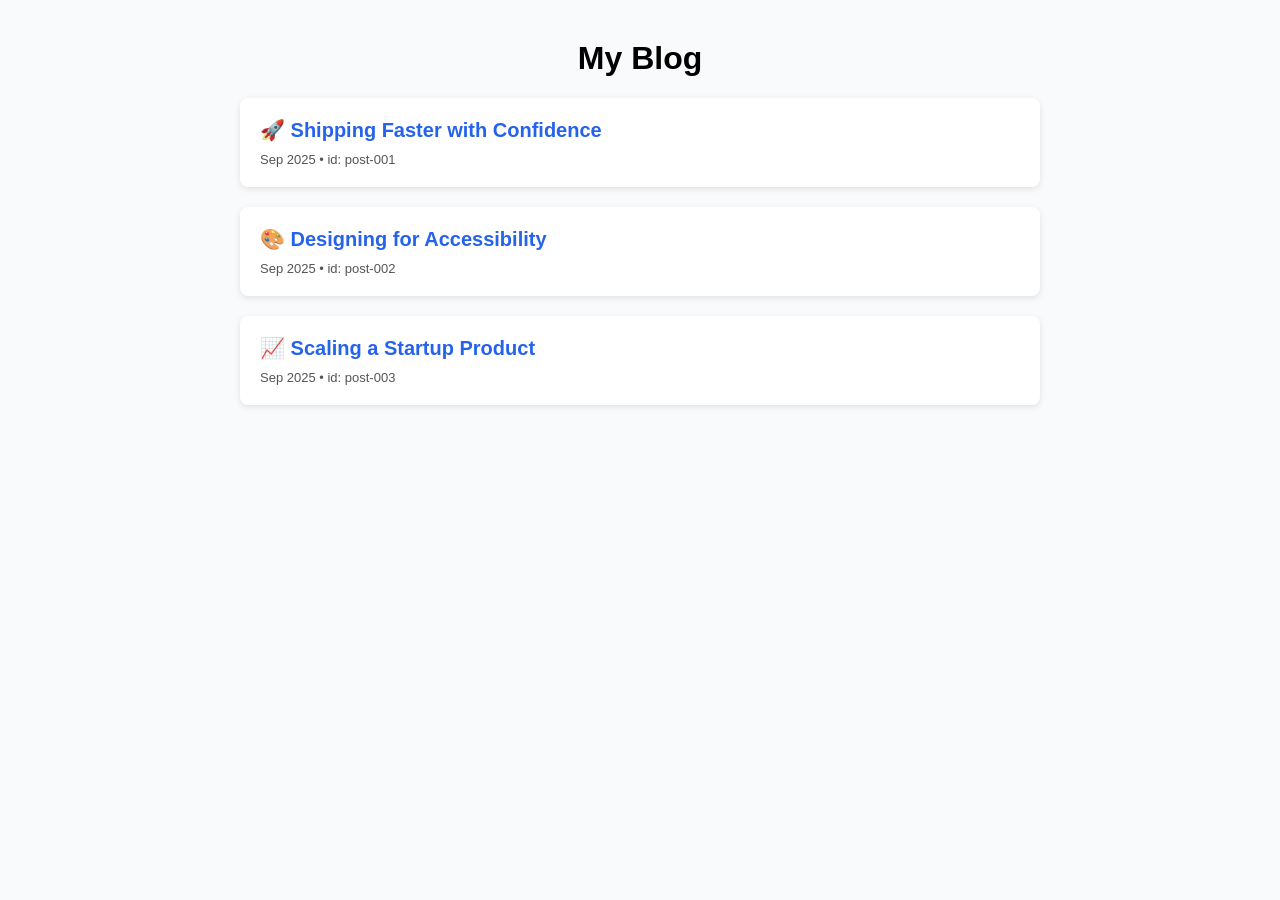
==== index.html @ 6c96a2d6 "added custom mbox promo-mbox-6.1" ====
<!DOCTYPE html>
<html lang="en">
<head>
  <meta charset="UTF-8">
  <meta name="viewport" content="width=device-width, initial-scale=1.0">
  <script>
    window.targetPageParams = function() {return {"at_property" : "7d06cbf6-7838-8b6d-e497-d085ebeaf36a"}; }
    </script>
 <script src="https://assets.adobedtm.com/6a203c8a0ff8/bc88c90d1997/launch-1a3ad619f83c-development.min.js" async></script>

  
  <title>My Blog</title>
  <style>
    body { font-family: Arial, sans-serif; margin: 40px; background: #f9fafb; }
    h1 { text-align: center; }
    .blog-list { max-width: 800px; margin: 20px auto; display: grid; gap: 20px; }
    .card { padding: 20px; background: #fff; border-radius: 8px; box-shadow: 0 2px 6px rgba(0,0,0,0.1); }
    .card h2 { margin: 0 0 10px; font-size: 20px; }
    .card a { text-decoration: none; color: #2563eb; }
    .card .date { font-size: 13px; color: #555; margin-top: 5px; }
  </style>
</head>
<body>
  <h1>My Blog</h1>
  <div id="promo-mbox">
</div>
<script>
<script>
  adobe.target.getOffer({
    mbox: "promo-mbox",
    success: function(offer) {
      adobe.target.applyOffer({
        mbox: "promo-mbox",
        selector: "#promo-mbox",
        offer: offer
      });
    }
  });
</script>
</script>


  <div class="blog-list">
    <div class="card">
      <h2><a href="post1.html">🚀 Shipping Faster with Confidence</a></h2>
      <div class="date">Sep 2025 • id: post-001</div>
    </div>
    <div class="card">
      <h2><a href="post2.html">🎨 Designing for Accessibility</a></h2>
      <div class="date">Sep 2025 • id: post-002</div>
    </div>
    <div class="card">
      <h2><a href="post3.html">📈 Scaling a Startup Product</a></h2>
      <div class="date">Sep 2025 • id: post-003</div>
    </div>
  </div>
</body>
</html>
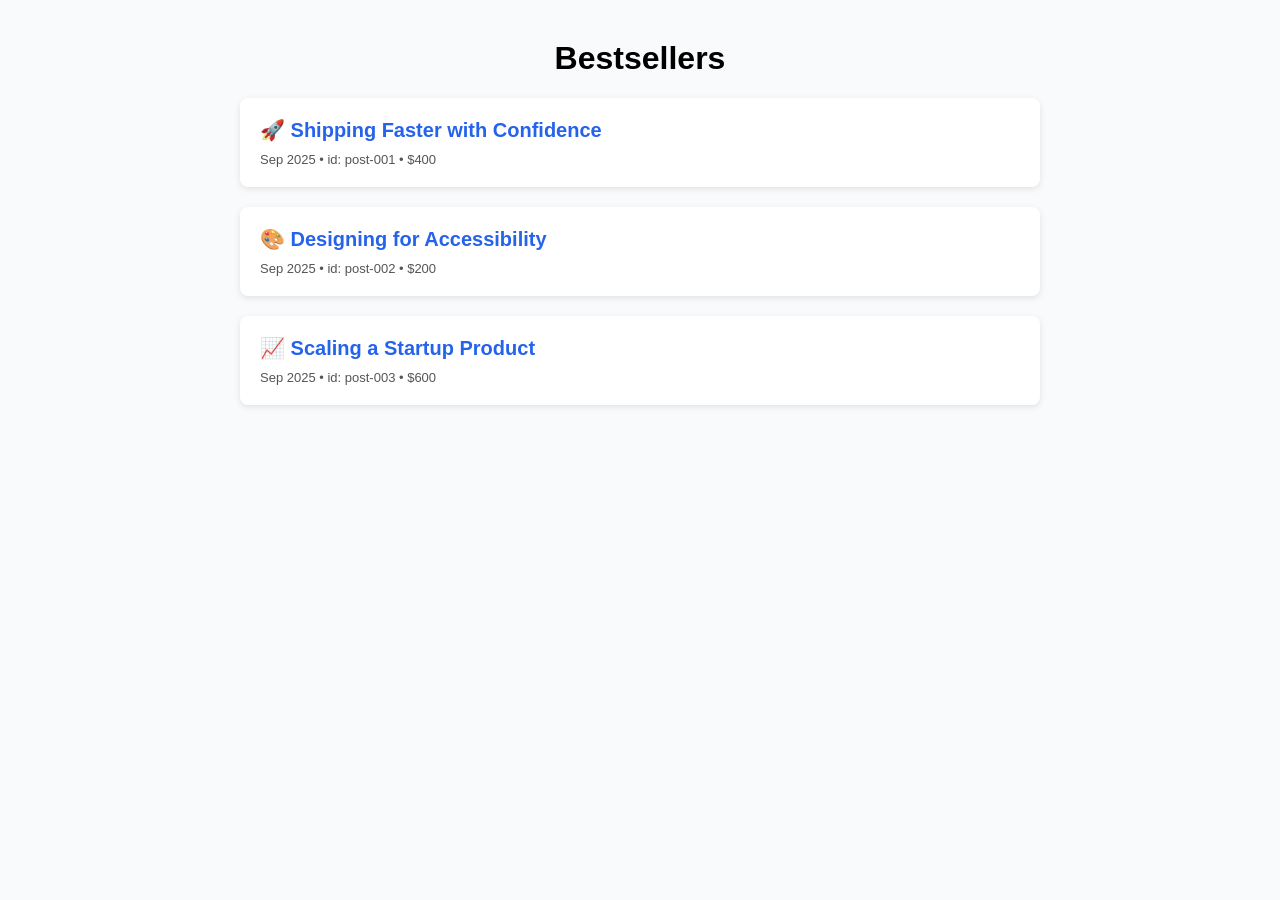
==== commit da1e5147: "added pricing" ====
--- a/index.html
+++ b/index.html
@@ -3,13 +3,18 @@
 <head>
   <meta charset="UTF-8">
   <meta name="viewport" content="width=device-width, initial-scale=1.0">
+  
+  <!-- Adobe Target property parameters -->
   <script>
-    window.targetPageParams = function() {return {"at_property" : "7d06cbf6-7838-8b6d-e497-d085ebeaf36a"}; }
-    </script>
- <script src="https://assets.adobedtm.com/6a203c8a0ff8/bc88c90d1997/launch-1a3ad619f83c-development.min.js" async></script>
+    window.targetPageParams = function() {
+      return { "at_property": "7d06cbf6-7838-8b6d-e497-d085ebeaf36a" };
+    }
+  </script>
 
-  
-  <title>My Blog</title>
+  <!-- Adobe Launch -->
+  <script src="https://assets.adobedtm.com/6a203c8a0ff8/bc88c90d1997/launch-1a3ad619f83c-development.min.js" async></script>
+
+  <title>Buy On-line Course</title>
   <style>
     body { font-family: Arial, sans-serif; margin: 40px; background: #f9fafb; }
     h1 { text-align: center; }
@@ -21,38 +26,54 @@
   </style>
 </head>
 <body>
-  <h1>My Blog</h1>
-  <div id="promo-mbox">
-</div>
-<script>
-<script>
-  adobe.target.getOffer({
-    mbox: "promo-mbox",
-    success: function(offer) {
-      adobe.target.applyOffer({
-        mbox: "promo-mbox",
-        selector: "#promo-mbox",
-        offer: offer
-      });
-    }
-  });
-</script>
-</script>
+  <h1>Bestsellers</h1>
 
+  <!-- Placeholder for Adobe Target offer -->
+  <div id="promo-mbox"></div>
 
   <div class="blog-list">
     <div class="card">
       <h2><a href="post1.html">🚀 Shipping Faster with Confidence</a></h2>
-      <div class="date">Sep 2025 • id: post-001</div>
+      <div class="date">Sep 2025 • id: post-001 • $400 </div>
     </div>
     <div class="card">
       <h2><a href="post2.html">🎨 Designing for Accessibility</a></h2>
-      <div class="date">Sep 2025 • id: post-002</div>
+      <div class="date">Sep 2025 • id: post-002 • $200 </div>
     </div>
     <div class="card">
       <h2><a href="post3.html">📈 Scaling a Startup Product</a></h2>
-      <div class="date">Sep 2025 • id: post-003</div>
+      <div class="date">Sep 2025 • id: post-003 • $600 </div>
     </div>
   </div>
 </body>
 </html>
+
+<script>
+  // ✅ Helper: Wait until adobe.target is loaded before calling it
+  function waitForAdobeTarget(callback) {
+    if (window.adobe && window.adobe.target) {
+      callback();
+    } else {
+      setTimeout(() => waitForAdobeTarget(callback), 100);
+    }
+  }
+
+  // ✅ Use the helper
+  waitForAdobeTarget(() => {
+    console.log("✅ Adobe Target ready — requesting offer...");
+
+    adobe.target.getOffer({
+      mbox: "promo-mbox",
+      success: function(offer) {
+        adobe.target.applyOffer({
+          mbox: "promo-mbox",
+          selector: "#promo-mbox",
+          offer: offer
+        });
+      },
+      error: function(status, error) {
+        console.error("❌ Offer request failed:", status, error);
+      }
+    });
+  });
+</script>
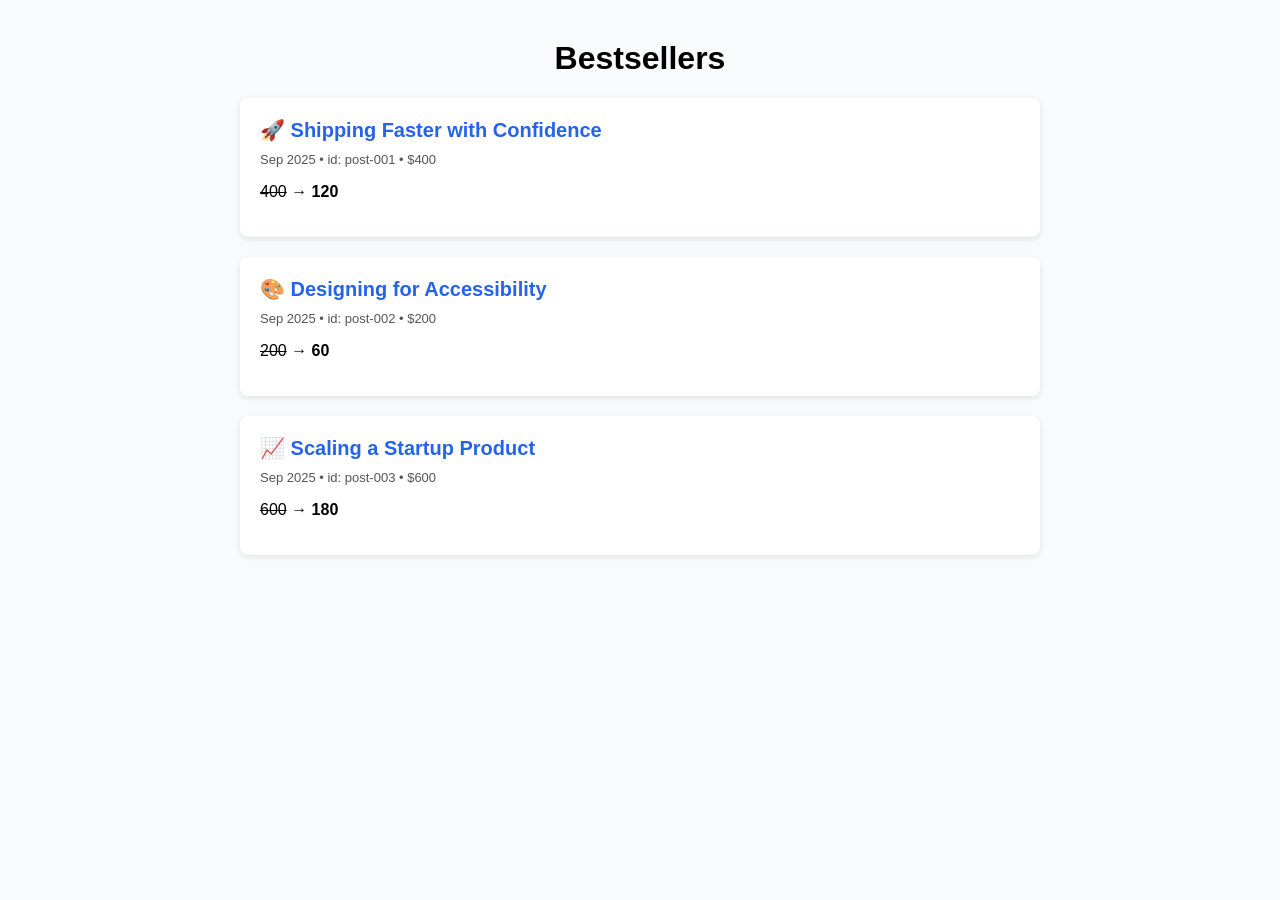
==== commit 960ee515: "added disc%" ====
--- a/index.html
+++ b/index.html
@@ -35,14 +35,17 @@
     <div class="card">
       <h2><a href="post1.html">🚀 Shipping Faster with Confidence</a></h2>
       <div class="date">Sep 2025 • id: post-001 • $400 </div>
+      <p><del>400</del> → <strong>120</strong></p>
     </div>
     <div class="card">
       <h2><a href="post2.html">🎨 Designing for Accessibility</a></h2>
       <div class="date">Sep 2025 • id: post-002 • $200 </div>
+      <p><del>200</del> → <strong>60</strong></p>
     </div>
     <div class="card">
       <h2><a href="post3.html">📈 Scaling a Startup Product</a></h2>
       <div class="date">Sep 2025 • id: post-003 • $600 </div>
+       <p><del>600</del> → <strong>180</strong></p>
     </div>
   </div>
 </body>
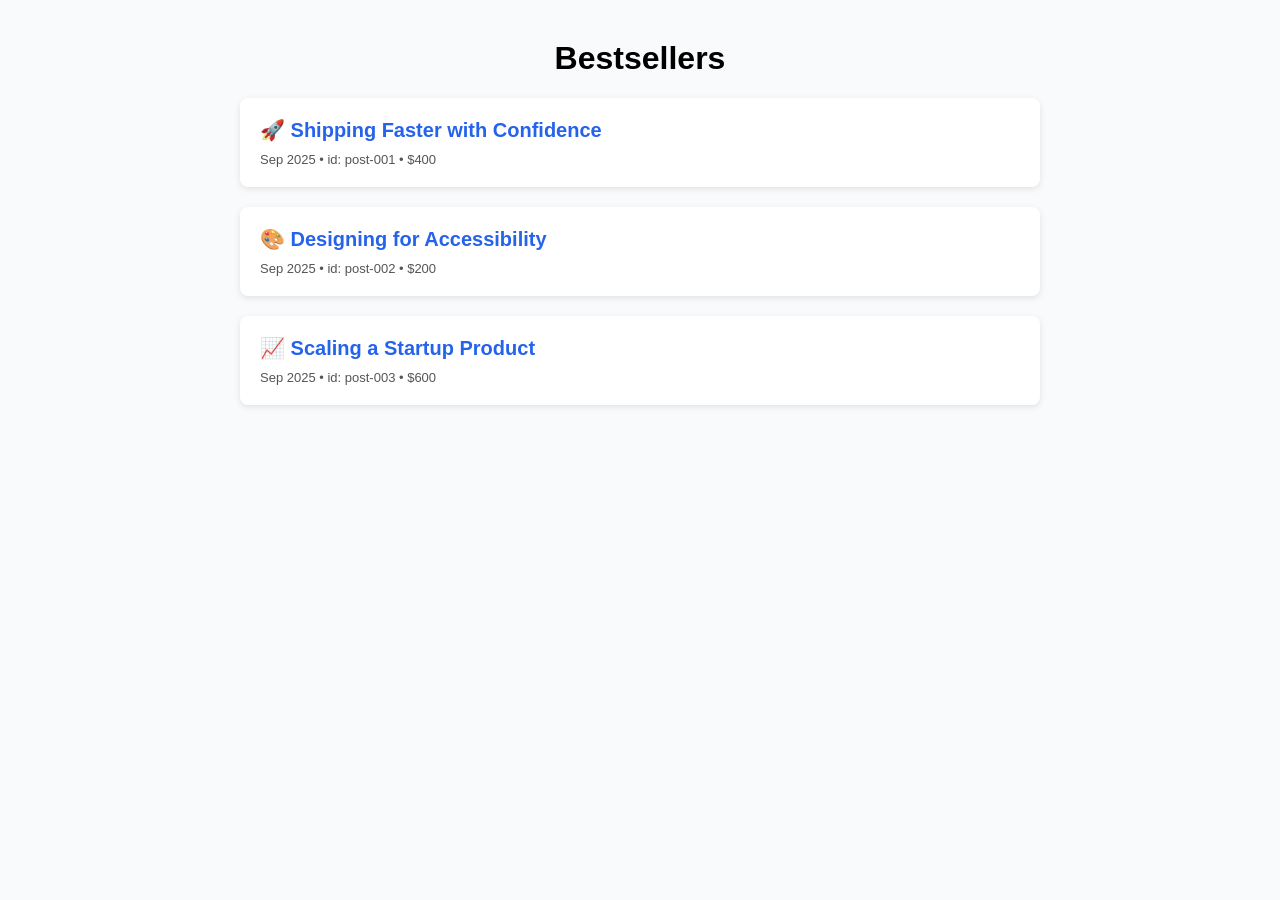
==== commit 1b797987: "added disc% mbox" ====
--- a/index.html
+++ b/index.html
@@ -35,17 +35,20 @@
     <div class="card">
       <h2><a href="post1.html">🚀 Shipping Faster with Confidence</a></h2>
       <div class="date">Sep 2025 • id: post-001 • $400 </div>
-      <p><del>400</del> → <strong>120</strong></p>
+      <div id="disc1"></div>
     </div>
     <div class="card">
       <h2><a href="post2.html">🎨 Designing for Accessibility</a></h2>
       <div class="date">Sep 2025 • id: post-002 • $200 </div>
-      <p><del>200</del> → <strong>60</strong></p>
+      <div id="disc2"></div>
+
     </div>
     <div class="card">
       <h2><a href="post3.html">📈 Scaling a Startup Product</a></h2>
       <div class="date">Sep 2025 • id: post-003 • $600 </div>
-       <p><del>600</del> → <strong>180</strong></p>
+      <div id="disc3"></div>
+
+
     </div>
   </div>
 </body>
@@ -78,5 +81,44 @@
         console.error("❌ Offer request failed:", status, error);
       }
     });
+     adobe.target.getOffer({
+      mbox: "disc1",
+      success: function(offer) {
+        adobe.target.applyOffer({
+          mbox: "disc1",
+          selector: "#disc1",
+          offer: offer
+        });
+      },
+      error: function(status, error) {
+        console.error("❌ Offer request failed:", status, error);
+      }
+    });
+     adobe.target.getOffer({
+      mbox: "disc2",
+      success: function(offer) {
+        adobe.target.applyOffer({
+          mbox: "disc2",
+          selector: "#disc2",
+          offer: offer
+        });
+      },
+      error: function(status, error) {
+        console.error("❌ Offer request failed:", status, error);
+      }
+    });
+     adobe.target.getOffer({
+      mbox: "disc3",
+      success: function(offer) {
+        adobe.target.applyOffer({
+          mbox: "disc3",
+          selector: "#disc3",
+          offer: offer
+        });
+      },
+      error: function(status, error) {
+        console.error("❌ Offer request failed:", status, error);
+      }
+    });
   });
 </script>
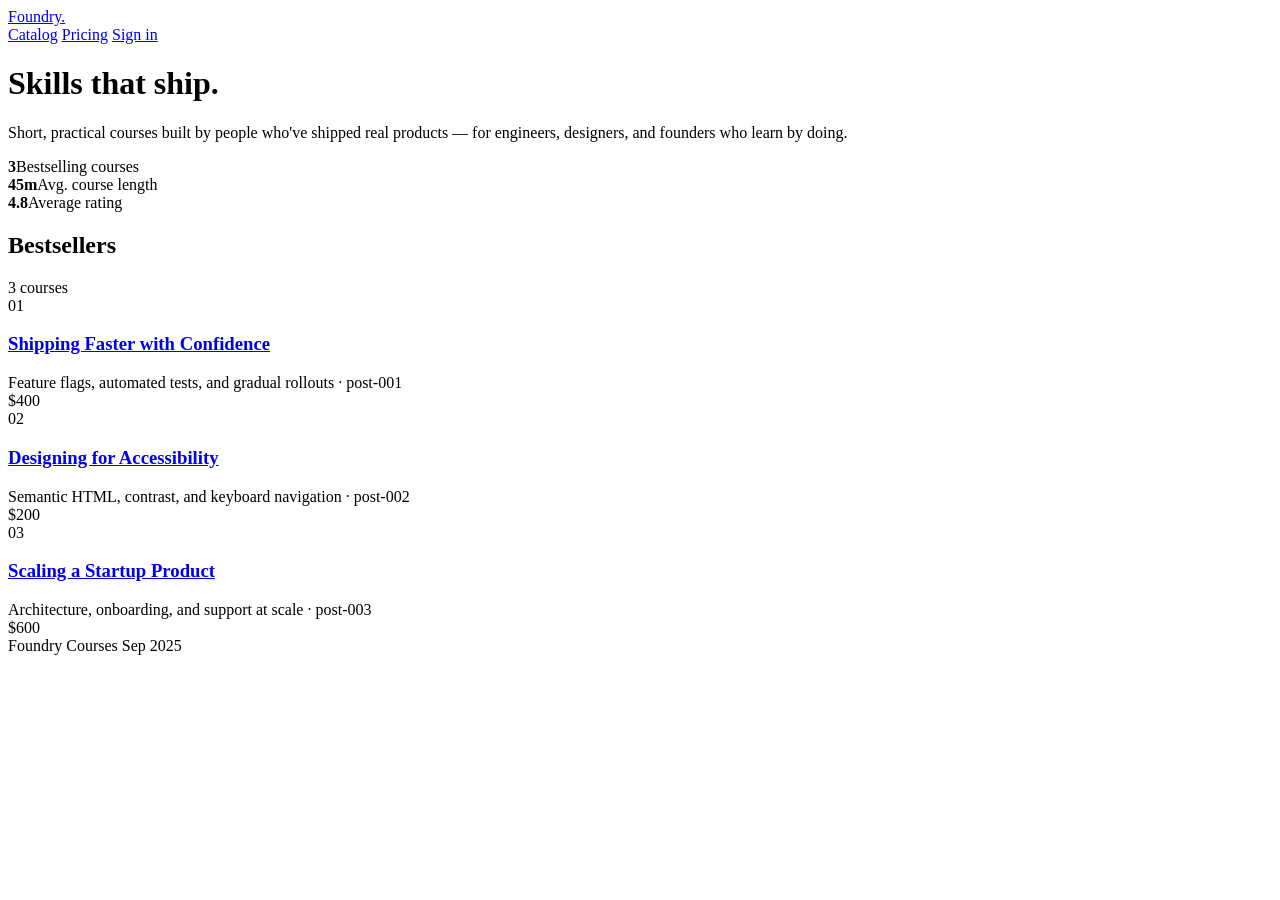
==== commit d4e8c5be: "Revise index.html structure and content Updated the title and added navigation and course sections t" ====
--- a/index.html
+++ b/index.html
@@ -3,7 +3,7 @@
 <head>
   <meta charset="UTF-8">
   <meta name="viewport" content="width=device-width, initial-scale=1.0">
-  
+
   <!-- Adobe Target property parameters -->
   <script>
     window.targetPageParams = function() {
@@ -14,45 +14,89 @@
   <!-- Adobe Launch -->
   <script src="https://assets.adobedtm.com/6a203c8a0ff8/bc88c90d1997/launch-1a3ad619f83c-development.min.js" async></script>
 
-  <title>Buy On-line Course</title>
-  <style>
-    body { font-family: Arial, sans-serif; margin: 40px; background: #f9fafb; }
-    h1 { text-align: center; }
-    .blog-list { max-width: 800px; margin: 20px auto; display: grid; gap: 20px; }
-    .card { padding: 20px; background: #fff; border-radius: 8px; box-shadow: 0 2px 6px rgba(0,0,0,0.1); }
-    .card h2 { margin: 0 0 10px; font-size: 20px; }
-    .card a { text-decoration: none; color: #2563eb; }
-    .card .date { font-size: 13px; color: #555; margin-top: 5px; }
-  </style>
+  <title>Foundry — Practical courses for people who ship product</title>
+  <link rel="preconnect" href="https://fonts.googleapis.com">
+  <link rel="preconnect" href="https://fonts.gstatic.com" crossorigin>
+  <link href="https://fonts.googleapis.com/css2?family=Space+Grotesk:wght@500;600;700&family=Inter:wght@400;500;600&display=swap" rel="stylesheet">
+  <link rel="stylesheet" href="styles.css">
 </head>
 <body>
-  <h1>Bestsellers</h1>
 
-  <!-- Placeholder for Adobe Target offer -->
-  <div id="promo-mbox"></div>
+  <nav class="site-nav">
+    <div class="wrap">
+      <a class="wordmark" href="index.html">Foundry<span class="dot">.</span></a>
+      <div class="nav-links">
+        <a href="index.html">Catalog</a>
+        <a href="#">Pricing</a>
+        <a href="#">Sign in</a>
+      </div>
+    </div>
+  </nav>
 
-  <div class="blog-list">
-    <div class="card">
-      <h2><a href="post1.html">🚀 Shipping Faster with Confidence</a></h2>
-      <div class="date">Sep 2025 • id: post-001 • $400 </div>
-      <div id="disc1"></div>
+  <header class="hero">
+    <h1>Skills that ship.</h1>
+    <p>Short, practical courses built by people who've shipped real products — for engineers, designers, and founders who learn by doing.</p>
+    <div class="stat-row">
+      <div class="stat"><b>3</b><span>Bestselling courses</span></div>
+      <div class="stat"><b>45m</b><span>Avg. course length</span></div>
+      <div class="stat"><b>4.8</b><span>Average rating</span></div>
     </div>
-    <div class="card">
-      <h2><a href="post2.html">🎨 Designing for Accessibility</a></h2>
-      <div class="date">Sep 2025 • id: post-002 • $200 </div>
-      <div id="disc2"></div>
+  </header>
 
+  <div class="promo-slot-wrap">
+    <!-- Placeholder for Adobe Target offer -->
+    <div id="promo-mbox"></div>
+  </div>
+
+  <main class="catalog">
+    <div class="catalog-heading">
+      <h2>Bestsellers</h2>
+      <span class="count">3 courses</span>
     </div>
-    <div class="card">
-      <h2><a href="post3.html">📈 Scaling a Startup Product</a></h2>
-      <div class="date">Sep 2025 • id: post-003 • $600 </div>
-      <div id="disc3"></div>
 
+    <div class="course-row">
+      <div class="idx">01</div>
+      <div class="body">
+        <h3><a href="post1.html">Shipping Faster with Confidence</a></h3>
+        <div class="meta">Feature flags, automated tests, and gradual rollouts · <span class="ref">post-001</span></div>
+      </div>
+      <div class="price-col">
+        <div class="price">$400</div>
+        <div id="disc1"></div>
+      </div>
+    </div>
 
+    <div class="course-row">
+      <div class="idx">02</div>
+      <div class="body">
+        <h3><a href="post2.html">Designing for Accessibility</a></h3>
+        <div class="meta">Semantic HTML, contrast, and keyboard navigation · <span class="ref">post-002</span></div>
+      </div>
+      <div class="price-col">
+        <div class="price">$200</div>
+        <div id="disc2"></div>
+      </div>
     </div>
-  </div>
-</body>
-</html>
+
+    <div class="course-row">
+      <div class="idx">03</div>
+      <div class="body">
+        <h3><a href="post3.html">Scaling a Startup Product</a></h3>
+        <div class="meta">Architecture, onboarding, and support at scale · <span class="ref">post-003</span></div>
+      </div>
+      <div class="price-col">
+        <div class="price">$600</div>
+        <div id="disc3"></div>
+      </div>
+    </div>
+  </main>
+
+  <footer class="site-footer">
+    <div class="wrap">
+      <span>Foundry Courses</span>
+      <span>Sep 2025</span>
+    </div>
+  </footer>
 
 <script>
   // ✅ Helper: Wait until adobe.target is loaded before calling it
@@ -122,3 +166,5 @@
     });
   });
 </script>
+</body>
+</html>
